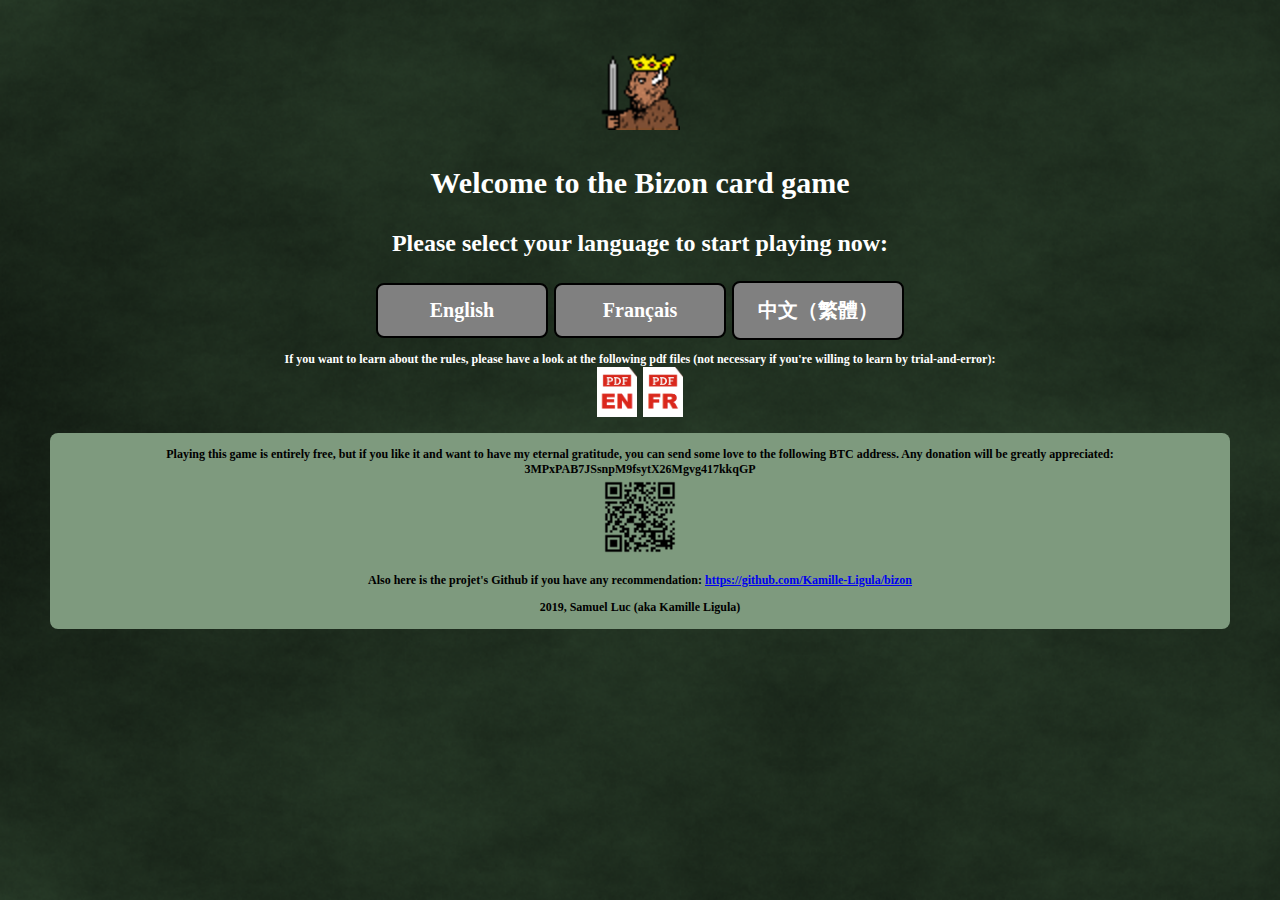
==== index.html @ 2ca6c5f5 "improvements" ====
<!--====================================================================================\\
// 						2019, Samuel Luc (aka Kamille Ligula)							||
//=====================================================================================-->

<!DOCTYPE html>
<html>
	<head>
		<meta charset="utf-8" />
		<title>Bizon index</title>
		<script>
			function launcher(language) {
				localStorage.setItem("language", language);
				window.open("game.html", "name", 'width=1024, height=576');
			}
		</script>
		<link rel="stylesheet" type="text/css" href="index.css">
	</head>
	<!--<body onload="launcher('english')">-->
	<body>
		<!--<span id="click" onclick="launcher('english')">-->
		<img src="img/icon 4040.png" width="80" height="80">
		<p style="font-size: 30px;"/>Welcome to the Bizon card game
		<p/>Please select your language to start playing now:
		<!--</span>-->
		<div class="button" onclick="launcher('language1')">English</div>
		<div class="button" onclick="launcher('language2')">Français</div>
		<div class="button" onclick="launcher('language3')">中文（繁體）</div>
		<p style="font-size: 12px;"/>If you want to learn about the rules, please have a look at the following pdf files (not necessary if you're willing to learn by trial-and-error):
		<br/><a href="doc/bizon rules - en.pdf"><img src="img/pdflogoen.png" width="40" height="50"></a>&nbsp;
		<a href="doc/bizon rules - fr.pdf"><img src="img/pdflogofr.png" width="40" height="50"></a>

		<footer>
		<p/>Playing this game is entirely free, but if you like it and want to have my eternal gratitude, you can send some love to the following BTC address. Any donation will be greatly appreciated:
		<br/>3MPxPAB7JSsnpM9fsytX26Mgvg417kkqGP
		<br/><img src="img/qr.png" width="80" height="80">
		<p>Also here is the projet's Github if you have any recommendation: <a href="https://github.com/Kamille-Ligula/bizon">https://github.com/Kamille-Ligula/bizon</a><p>
		<p>2019, Samuel Luc (aka Kamille Ligula)</p>
		</footer>
	</body>
</html>
---- index.css ----
/*======================================================================================\\
|| 						2019, Samuel Luc (aka Kamille Ligula)							||
\\======================================================================================*/

body {
	background-image: url("img/background.png");
	background-attachment: fixed;
	-webkit-background-size: cover;
	-moz-background-size: cover;
	-o-background-size: cover;
	background-size: cover;
	min-height: 100%;
	font-size: 24px; 
	color: white;
	margin-top: 50px;
	margin-bottom: 50px;
	margin-left: 50px;
	margin-right: 50px;
	text-align: center;
	font-weight: 900;
}

.button {
	background-color: grey;
	color: white;
	padding: 14px;
	min-width: 140px;
	font-size: 20px;
	border: none;
	position: relative;
	display: inline-block;
	border-radius: 8px;
	border: 2px solid #000000;
}

.button:hover {
	background-color: #2B871B;
	color: black;
}

footer {
	border-radius: 8px;
	text-align: center;
	font-size: 12px; 
	padding: 2px;
	background-color: #7E9A7E;
	color: #000000;
}
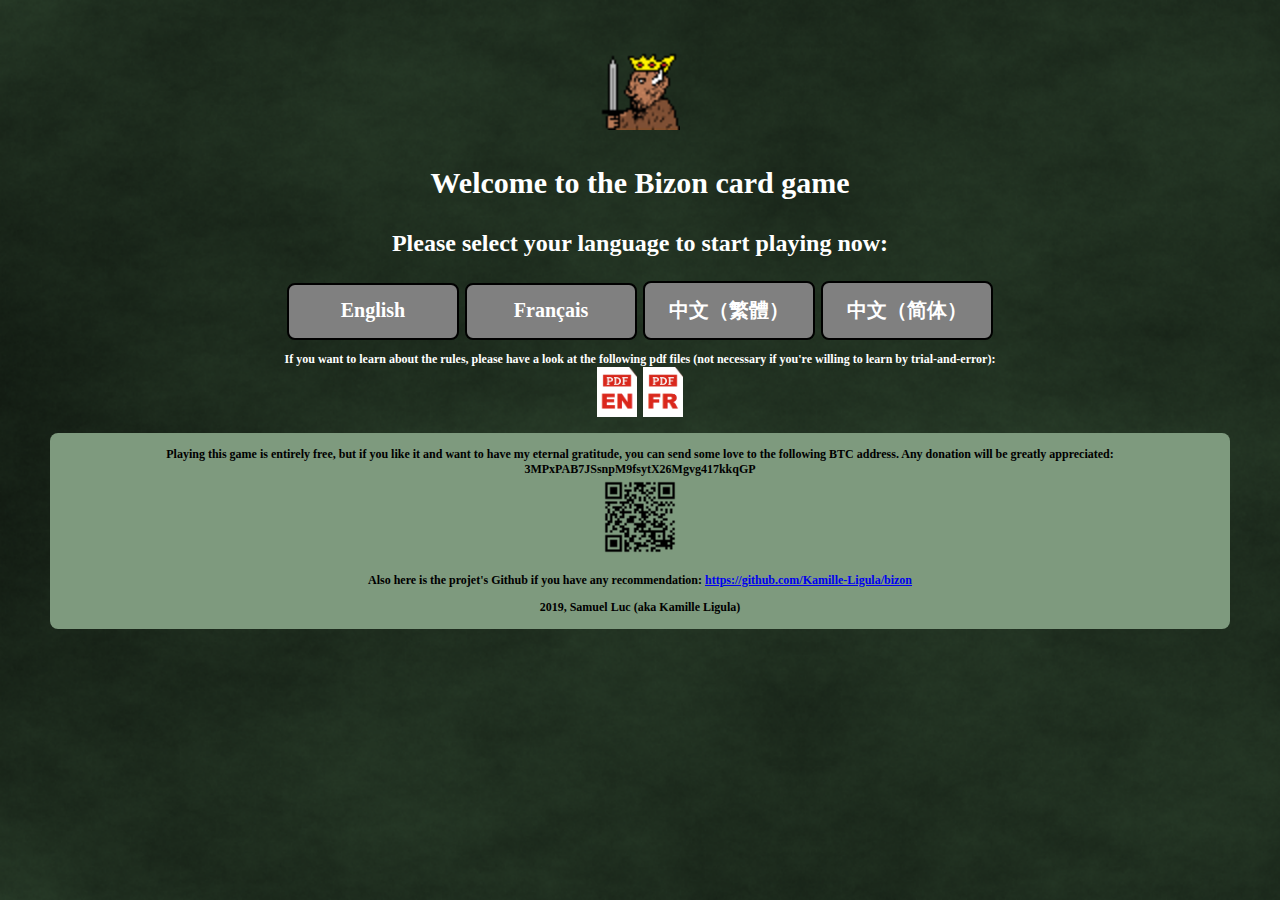
==== commit 109381e9: "canvas unification" ====
--- a/index.html
+++ b/index.html
@@ -25,6 +25,7 @@
 		<div class="button" onclick="launcher('language1')">English</div>
 		<div class="button" onclick="launcher('language2')">Français</div>
 		<div class="button" onclick="launcher('language3')">中文（繁體）</div>
+		<div class="button" onclick="launcher('language4')">中文（简体）</div>
 		<p style="font-size: 12px;"/>If you want to learn about the rules, please have a look at the following pdf files (not necessary if you're willing to learn by trial-and-error):
 		<br/><a href="doc/bizon rules - en.pdf"><img src="img/pdflogoen.png" width="40" height="50"></a>&nbsp;
 		<a href="doc/bizon rules - fr.pdf"><img src="img/pdflogofr.png" width="40" height="50"></a>
--- a/index.css
+++ b/index.css
@@ -25,6 +25,7 @@
 	color: white;
 	padding: 14px;
 	min-width: 140px;
+	min-height: 25px;
 	font-size: 20px;
 	border: none;
 	position: relative;
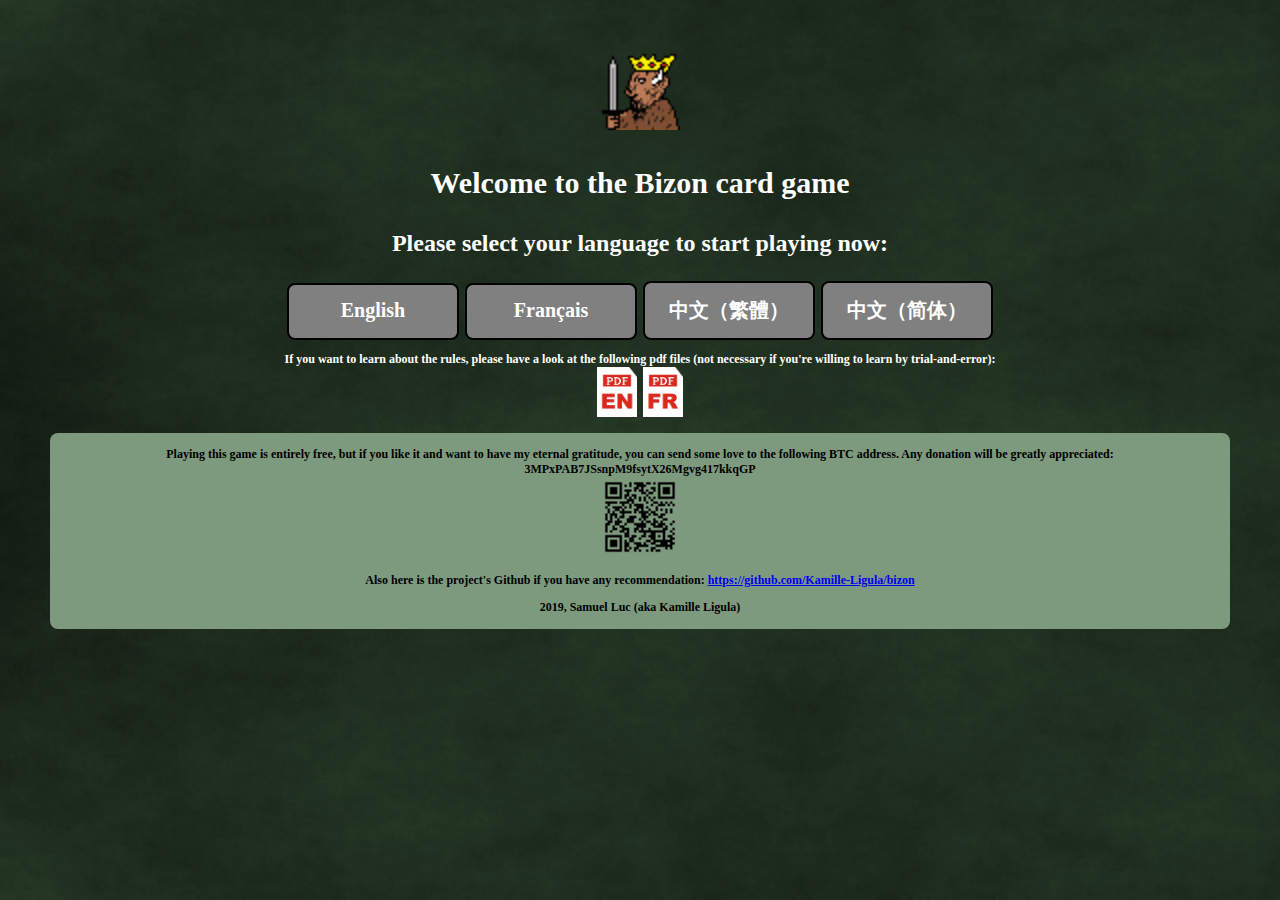
==== commit ec77a8fe: "cleaning" ====
--- a/index.html
+++ b/index.html
@@ -34,7 +34,7 @@
 		<p/>Playing this game is entirely free, but if you like it and want to have my eternal gratitude, you can send some love to the following BTC address. Any donation will be greatly appreciated:
 		<br/>3MPxPAB7JSsnpM9fsytX26Mgvg417kkqGP
 		<br/><img src="img/qr.png" width="80" height="80">
-		<p>Also here is the projet's Github if you have any recommendation: <a href="https://github.com/Kamille-Ligula/bizon">https://github.com/Kamille-Ligula/bizon</a><p>
+		<p>Also here is the project's Github if you have any recommendation: <a href="https://github.com/Kamille-Ligula/bizon">https://github.com/Kamille-Ligula/bizon</a><p>
 		<p>2019, Samuel Luc (aka Kamille Ligula)</p>
 		</footer>
 	</body>
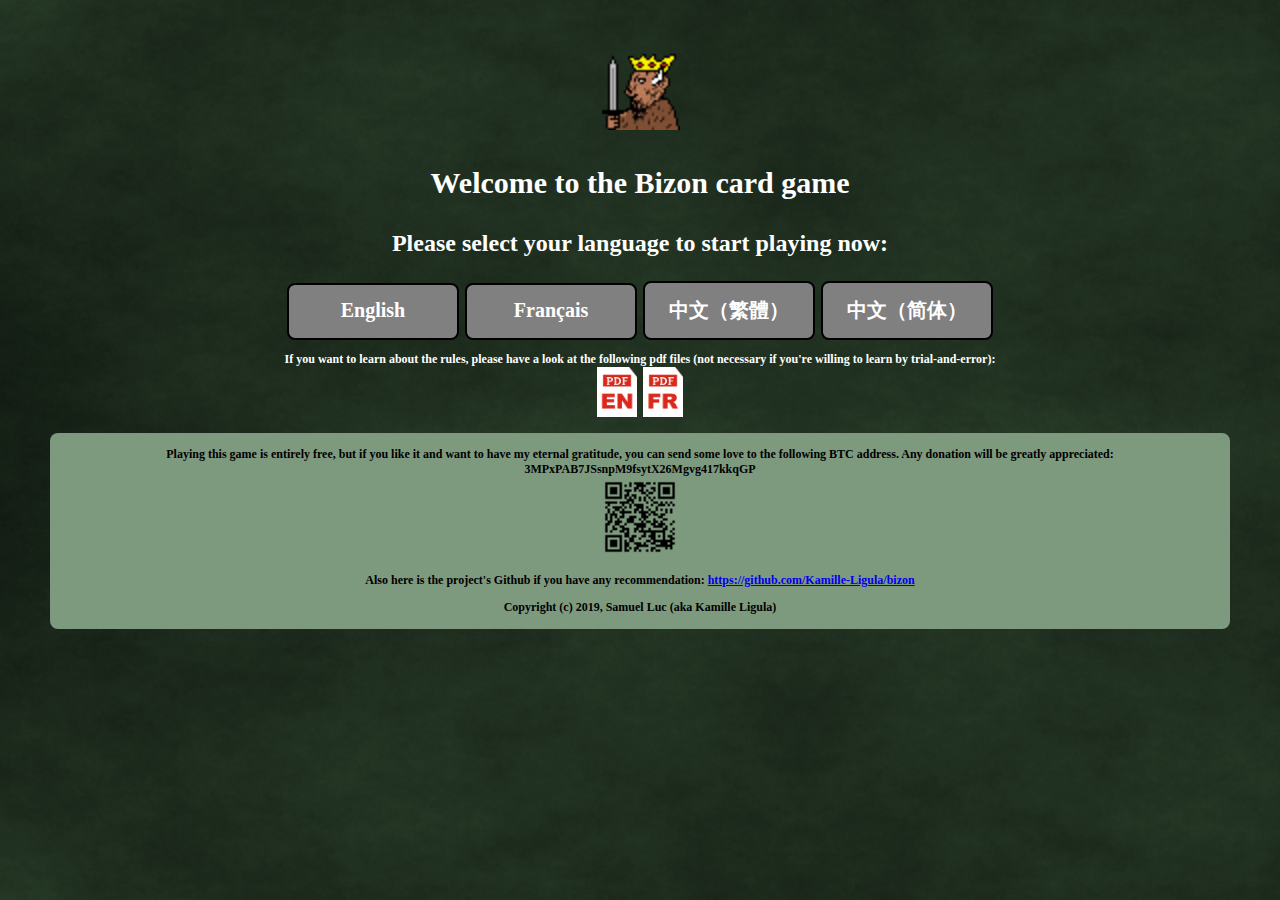
==== commit 17abb180: "ai improvement + bug corrections" ====
--- a/index.html
+++ b/index.html
@@ -35,7 +35,7 @@
 		<br/>3MPxPAB7JSsnpM9fsytX26Mgvg417kkqGP
 		<br/><img src="img/qr.png" width="80" height="80">
 		<p>Also here is the project's Github if you have any recommendation: <a href="https://github.com/Kamille-Ligula/bizon">https://github.com/Kamille-Ligula/bizon</a><p>
-		<p>2019, Samuel Luc (aka Kamille Ligula)</p>
+		<p>Copyright (c) 2019, Samuel Luc (aka Kamille Ligula)</p>
 		</footer>
 	</body>
 </html>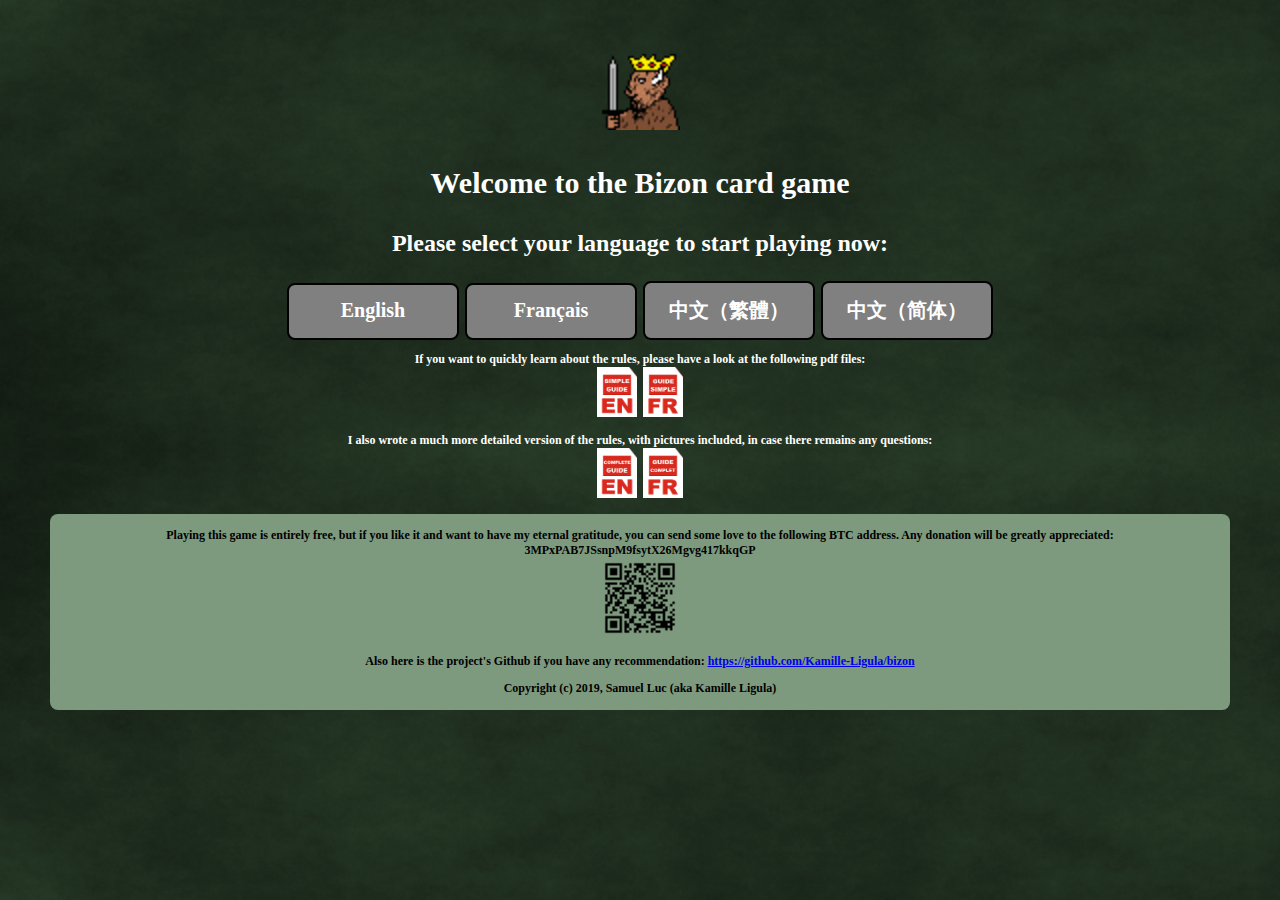
==== commit 906191a2: "add simplified rules" ====
--- a/index.html
+++ b/index.html
@@ -26,9 +26,14 @@
 		<div class="button" onclick="launcher('language2')">Français</div>
 		<div class="button" onclick="launcher('language3')">中文（繁體）</div>
 		<div class="button" onclick="launcher('language4')">中文（简体）</div>
-		<p style="font-size: 12px;"/>If you want to learn about the rules, please have a look at the following pdf files (not necessary if you're willing to learn by trial-and-error):
-		<br/><a href="doc/bizon rules - en.pdf"><img src="img/pdflogoen.png" width="40" height="50"></a>&nbsp;
-		<a href="doc/bizon rules - fr.pdf"><img src="img/pdflogofr.png" width="40" height="50"></a>
+
+		<p style="font-size: 12px;"/>If you want to quickly learn about the rules, please have a look at the following pdf files:
+		<br/><a href="doc/en - simplified guide.pdf"><img src="img/ensimple.png" width="40" height="50"></a>&nbsp;
+		<a href="doc/fr - guide simplifé.pdf"><img src="img/frsimple.png" width="40" height="50"></a>
+
+		<p style="font-size: 12px;"/>I also wrote a much more detailed version of the rules, with pictures included, in case there remains any questions:
+		<br/><a href="doc/en - complete guide.pdf"><img src="img/encomplete.png" width="40" height="50"></a>&nbsp;
+		<a href="doc/fr - guide complet.pdf"><img src="img/frcomplet.png" width="40" height="50"></a>
 
 		<footer>
 		<p/>Playing this game is entirely free, but if you like it and want to have my eternal gratitude, you can send some love to the following BTC address. Any donation will be greatly appreciated:
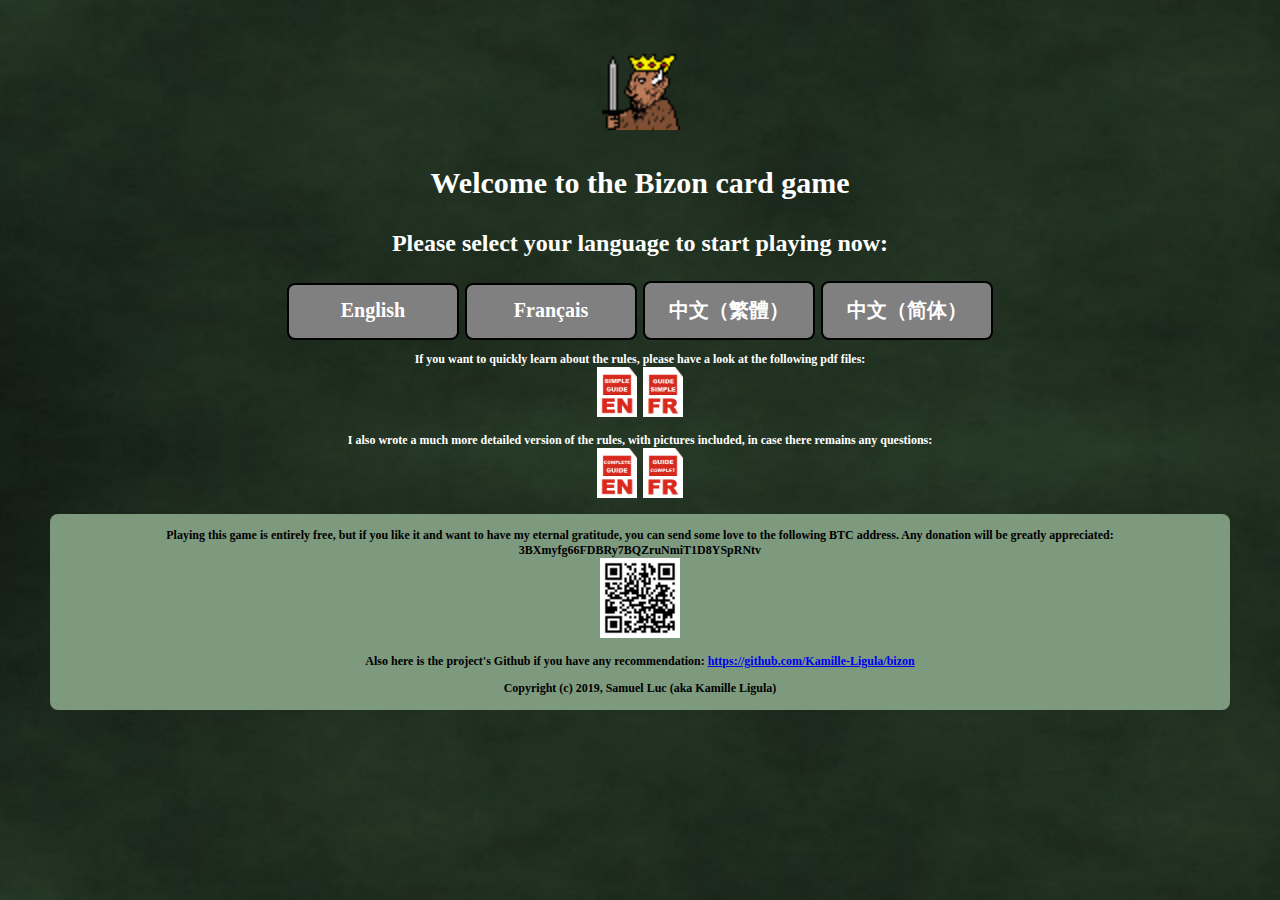
==== commit c4bd5b8c: "upgrade" ====
--- a/index.html
+++ b/index.html
@@ -37,7 +37,7 @@
 
 		<footer>
 		<p/>Playing this game is entirely free, but if you like it and want to have my eternal gratitude, you can send some love to the following BTC address. Any donation will be greatly appreciated:
-		<br/>3MPxPAB7JSsnpM9fsytX26Mgvg417kkqGP
+		<br/>3BXmyfg66FDBRy7BQZruNmiT1D8YSpRNtv
 		<br/><img src="img/qr.png" width="80" height="80">
 		<p>Also here is the project's Github if you have any recommendation: <a href="https://github.com/Kamille-Ligula/bizon">https://github.com/Kamille-Ligula/bizon</a><p>
 		<p>Copyright (c) 2019, Samuel Luc (aka Kamille Ligula)</p>
--- a/index.css
+++ b/index.css
@@ -3,7 +3,7 @@
 \\======================================================================================*/
 
 body {
-	background-image: url("img/background.png");
+	background-image: url("img/background.jpg");
 	background-attachment: fixed;
 	-webkit-background-size: cover;
 	-moz-background-size: cover;
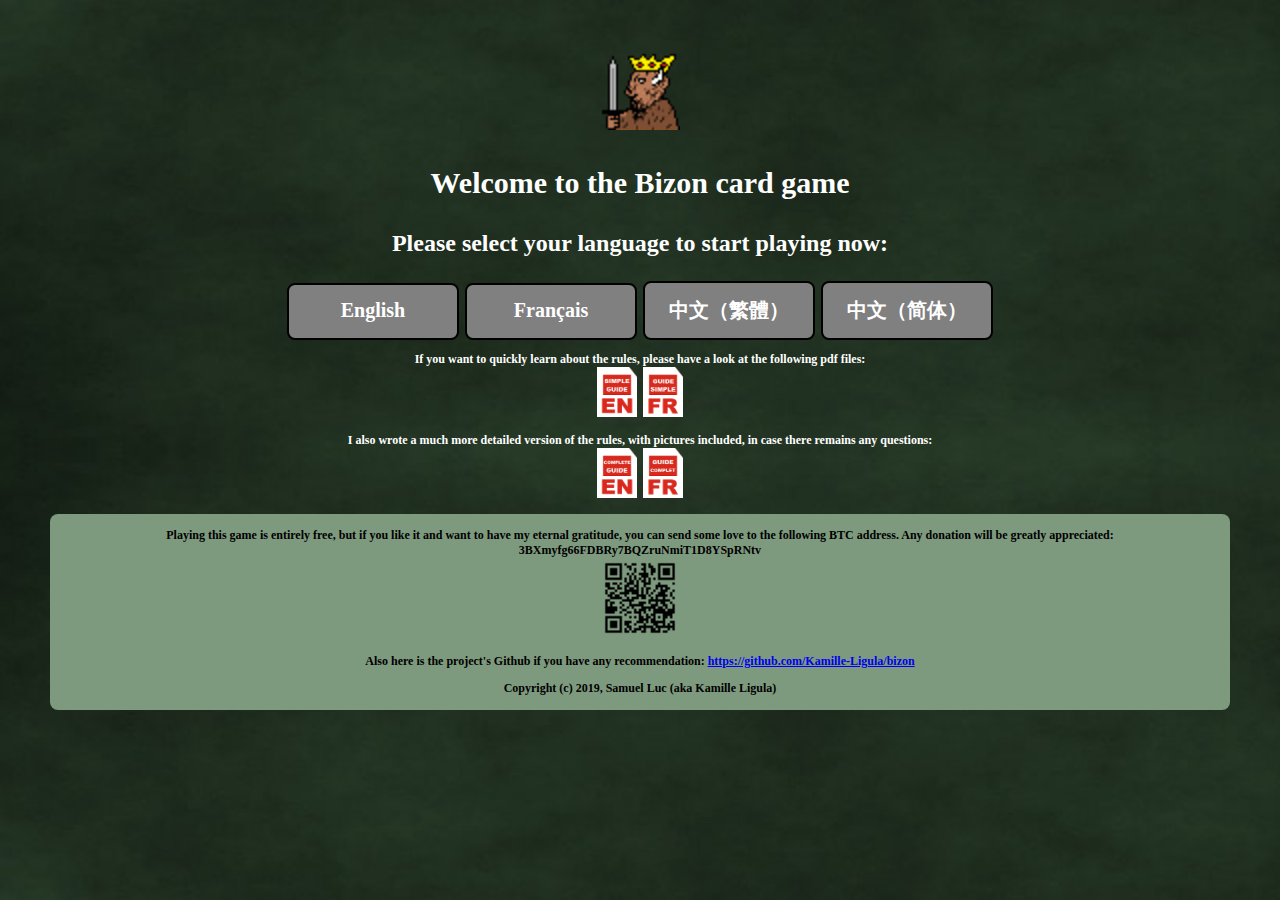
==== commit bd552d2f: "big cleaning" ====
--- a/index.html
+++ b/index.html
@@ -13,12 +13,13 @@
 				window.open("game.html", "name", 'width=1024, height=576');
 			}
 		</script>
+		<link rel="icon" href='img/icon4040.png'>
 		<link rel="stylesheet" type="text/css" href="index.css">
 	</head>
 	<!--<body onload="launcher('english')">-->
 	<body>
 		<!--<span id="click" onclick="launcher('english')">-->
-		<img src="img/icon 4040.png" width="80" height="80">
+		<img src="img/icon4040.png" width="80" height="80">
 		<p style="font-size: 30px;"/>Welcome to the Bizon card game
 		<p/>Please select your language to start playing now:
 		<!--</span>-->
--- a/index.css
+++ b/index.css
@@ -13,7 +13,7 @@
 	font-size: 24px; 
 	color: white;
 	margin-top: 50px;
-	margin-bottom: 50px;
+	margin-bottom: 30px;
 	margin-left: 50px;
 	margin-right: 50px;
 	text-align: center;
